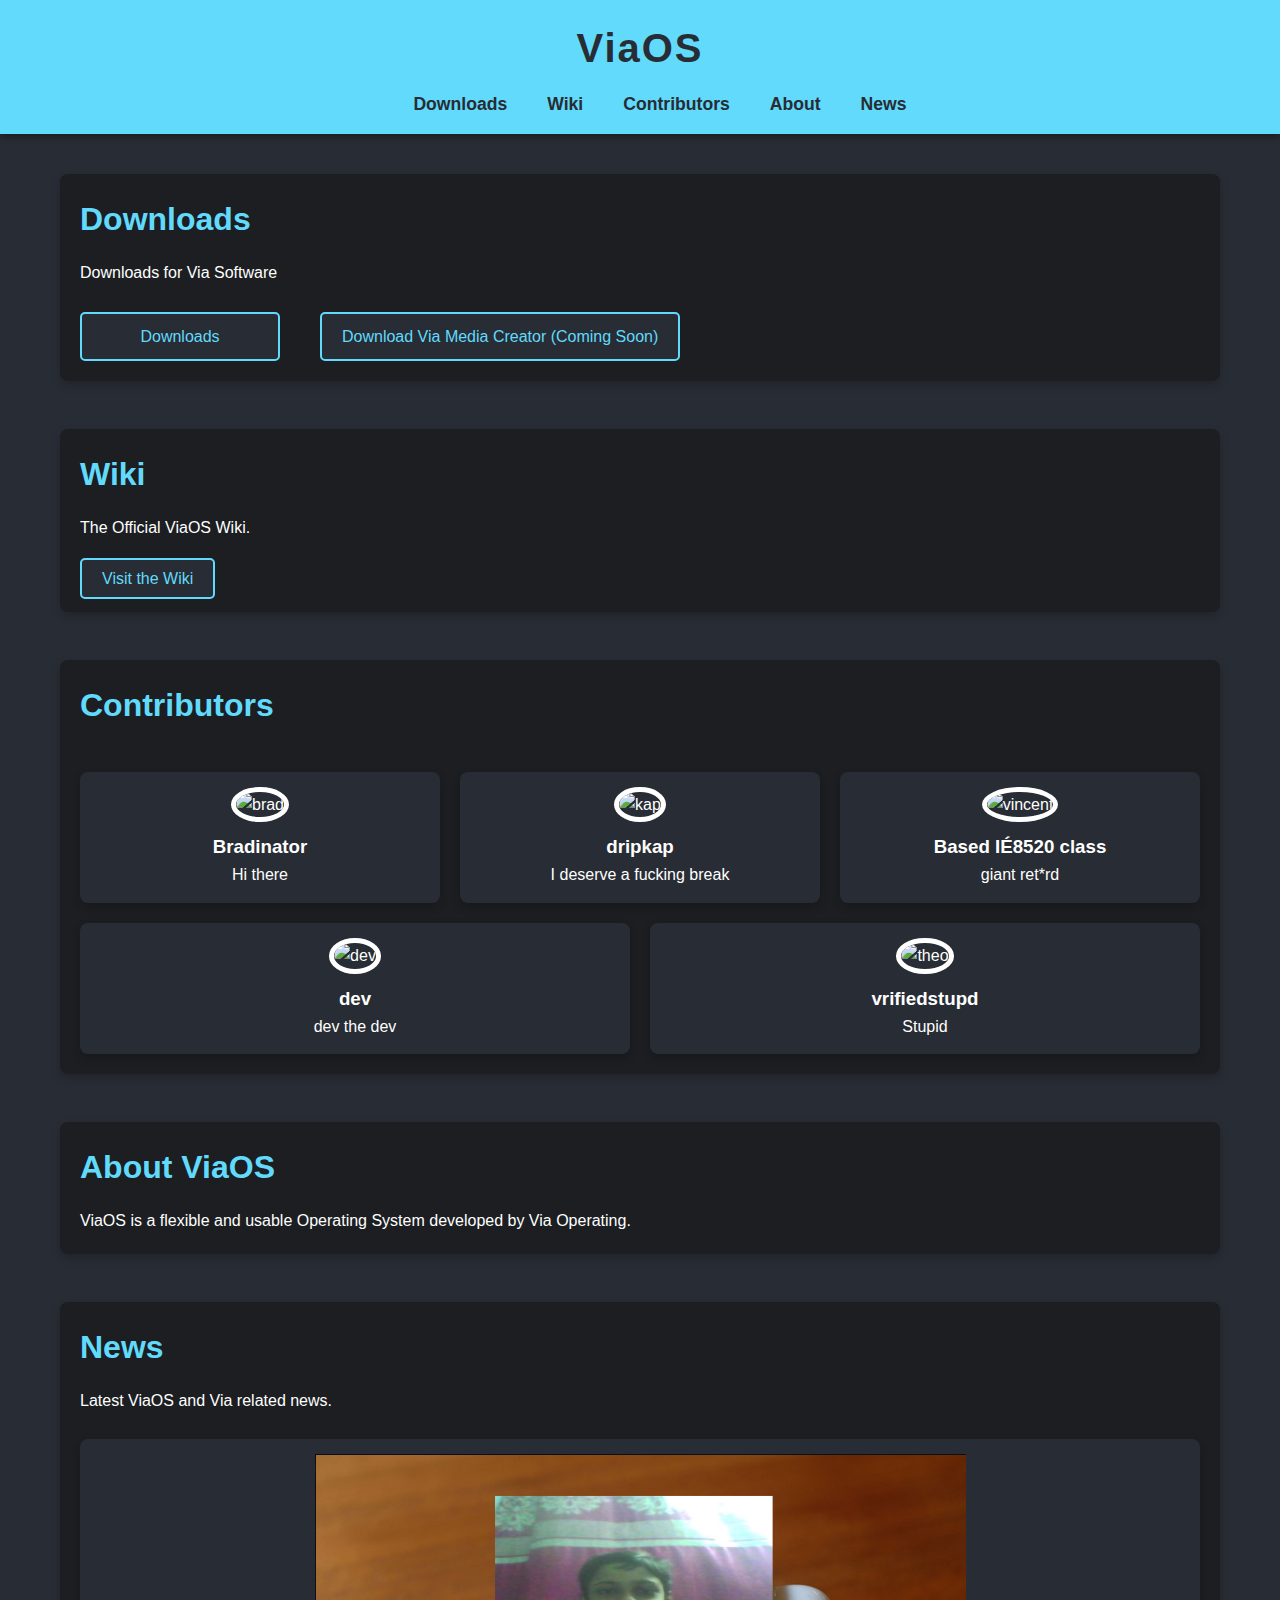
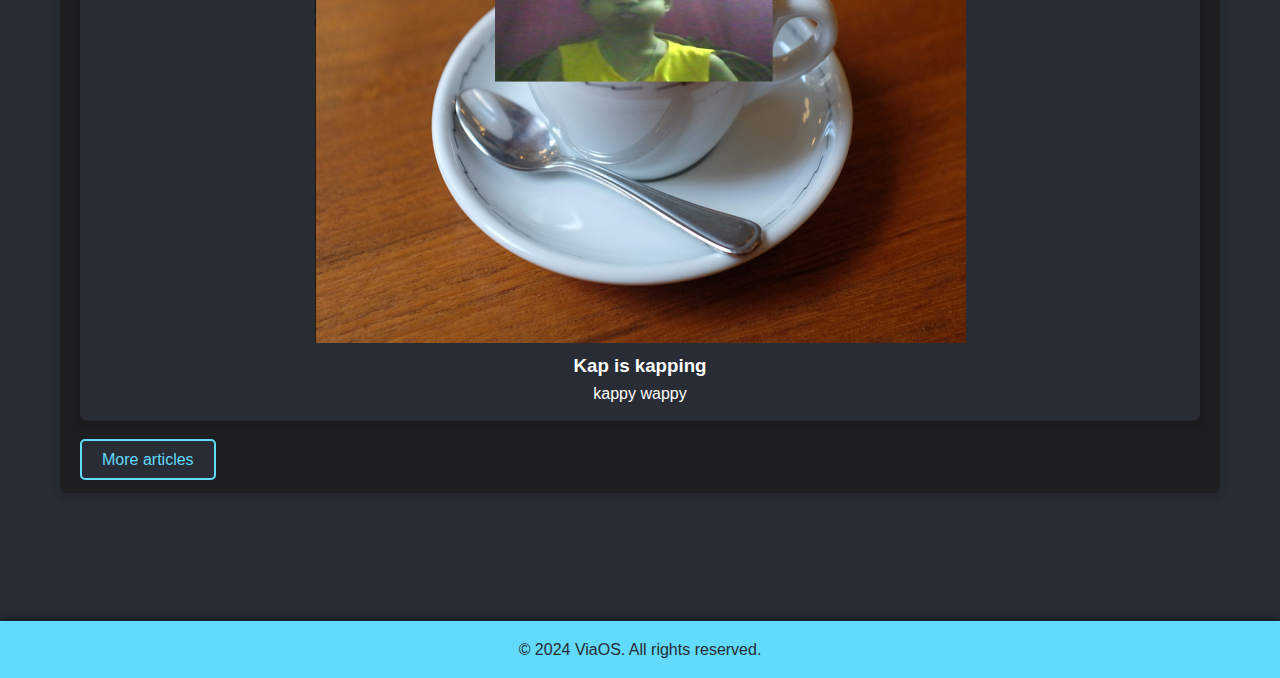
==== index.html @ a8d24699 "Update index.html" ====
<!DOCTYPE html>
<html lang="en">
<head>
    <meta charset="UTF-8">
    <meta name="viewport" content="width=device-width, initial-scale=1.0">
    <title>ViaOS</title>
    <link rel="stylesheet" href="css/style.css">
</head>
<body>
    <header>
        <div class="logo">
            <h1>ViaOS</h1>
        </div>
        <nav>
            <ul>
                <li><a href="#downloads">Downloads</a></li>
                <li><a href="#wiki">Wiki</a></li>
                <li><a href="#contributors">Contributors</a></li>
                <li><a href="#about">About</a></li>
                <li><a href="#News">News</a></li>
            </ul>
        </nav>
    </header>

    <main>
        <section id="downloads">
            <h2>Downloads</h2>
            <p>Downloads for Via Software</p>
            <br>
            <div class="download-buttons">
                <a href="https://via-operating.github.io/pages/downloads" class="download-button">Downloads</a>
                <br>
                <a href="../files/executables/viamc.exe" download="viamc.exe" class="download-button">Download Via Media Creator (Coming Soon)</a>
            </div>
        </section>

        <section id="wiki">
            <h2>Wiki</h2>
            <p>The Official ViaOS Wiki.</p>
            <br>
            <a href="https://github.com/Via-Operating/ViaOS/wiki" class="download-button">Visit the Wiki</a>
        </section>

        <section id="contributors">
            <h2>Contributors</h2>
            <br>
            <div class="contributors-list">
                <div class="contributor">
                    <img src="https://cdn.discordapp.com/avatars/1164786041920700497/e80e38b53eed5b082d1398f593a27514.webp?size=1024" alt="brad">
                    <h3>Bradinator</h3>
                    <p>Hi there</p>
                </div>
                <div class="contributor">
                    <img src="https://cdn.discordapp.com/avatars/1208324875119497287/6103230cf43e7e31fcb46871d1d49d25?size=1024" alt="kap">
                    <h3>dripkap</h3>
                    <p>I deserve a fucking break</p>
                </div>
                <div class="contributor">
                    <img src="https://cdn.discordapp.com/avatars/821483344025354331/66fbb96fe766e5fdfb233f2722d4ff5b?size=1024" alt="vincent">
                    <h3>Based IÉ8520 class</h3>
                    <p>giant ret*rd</p>
                </div>
                <div class="contributor">
                    <img src="https://cdn.discordapp.com/avatars/825275611328806912/3b33cbf11c7d83df98e858218eaf2d65?size=1024" alt="dev">
                    <h3>dev</h3>
                    <p>dev the dev</p>
                </div>
                <div class="contributor">
                    <img src="https://cdn.discordapp.com/avatars/839054949316427786/a554d7f95784fa4b3922f54869ffb888?size=1024" alt="theo">
                    <h3>vrifiedstupd</h3>
                    <p>Stupid</p>
                </div>
            </div>
        </section>

        <section id="about">
            <h2>About ViaOS</h2>
            <p>ViaOS is a flexible and usable Operating System developed by Via Operating.</p>
        </section>
        
        <section id="news">
            <h2>News</h2>
            <p>Latest ViaOS and Via related news.</p>
            <br>
            <div class="news">
                <img src="/files/images/Screenshot_2024-09-02_13-58-04.png" alt="kappuccino">
                <h3>Kap is kapping</h3>
                <p>kappy wappy</p>
            </div>
            <br>
            <a href="https://via-operating.github.io/pages/news" class="download-button">More articles</a>
        </section>
    </main>

    <footer>
        <p>&copy; 2024 ViaOS. All rights reserved.</p>
    </footer>
</body>
</html>
---- css/style.css ----
* {
  margin: 0;
  padding: 10;
  box-sizing: border-box;
}

body {
  font-family: 'Arial', sans-serif;
  line-height: 1.6;
  background-color: #282c34;
  color: #fefefe;
}

header {
  background-color: #61dafb;
  color: #282c34;
  padding: 1rem 0;
  text-align: center;
  box-shadow: 0 4px 6px rgba(0, 0, 0, 0.3);
  animation: slideIn 1s ease-out;
}

header .logo h1 {
  font-size: 2.5rem;
  font-weight: bold;
  letter-spacing: 2px;
  animation: fadeIn 2s ease-in-out;
}

nav ul {
  list-style: none;
  display: flex;
  justify-content: center;
  margin-top: 10px;
  animation: fadeIn 1.5s ease-in-out;
}

nav ul li {
  margin: 0 20px;
}

nav ul li a {
    color: #282c34;
    text-decoration: none;
    font-weight: bold;
    font-size: 1.1rem;
    transition: color 0.3s ease;
}

nav ul li a:hover {
    color: #fefefe;
}

main {
    padding: 40px 20px;
    max-width: 1200px;
    margin: 0 auto;
    animation: fadeInUp 1.5s ease-in-out;
}

section {
    margin-bottom: 3rem;
    padding: 20px;
    background-color: #1c1e22;
    border-radius: 8px;
    box-shadow: 0 4px 10px rgba(0, 0, 0, 0.2);
    transition: transform 0.3s ease;
}

section:hover {
    transform: translateY(-5px);
}

h2 {
    margin-bottom: 15px;
    color: #61dafb;
    font-size: 2rem;
}

.download-buttons {
    display: flex;
    flex-wrap: wrap;
    gap: 20px;
}

.download-button {
    padding: 10px 20px;
    background-color: #282c34;
    color: #61dafb;
    text-decoration: none;
    border-radius: 5px;
    border: 2px solid #61dafb;
    transition: background-color 0.3s ease, transform 0.3s ease;
    text-align: center;
    min-width: 200px;
}

.download-button:hover {
    background-color: #61dafb;
    color: #282c34;
    transform: scale(1.05);
}

.contributors-list {
    display: flex;
    flex-wrap: wrap;
    gap: 20px;
    justify-content: center;
}

.contributor {
    flex: 1 1 calc(33.333% - 20px);
    background-color: #282c34;
    padding: 15px;
    border-radius: 8px;
    text-align: center;
    box-shadow: 0 4px 10px rgba(0, 0, 0, 0.2);
    transition: transform 0.3s ease;
}

.contributor:hover {
    transform: translateY(-5px);
}

.contributor img {
    width: 80px;
    height: 80px;
    border-radius: 50%;
    margin-bottom: 10px;
    border: 2px solid #61dafb;
}

.news {
    flex: 1 1 calc(33.333% - 20px);
    background-color: #282c34;
    padding: 15px;
    border-radius: 8px;
    text-align: center;
    box-shadow: 0 4px 10px rgba(0, 0, 0, 0.2);
    transition: transform 0.3s ease;
}

.news:hover {
    transform: translateY(-5px);
}

.contributor img {
    width: 80px;
    height: 80px;
    border: 5px solid #FFFFFF;
}

footer {
    background-color: #61dafb;
    color: #282c34;
    text-align: center;
    padding: 1rem 0;
    margin-top: 40px;
    box-shadow: 0 -4px 6px rgba(0, 0, 0, 0.3);
}

/* Animations */
@keyframes slideIn {
    from {
        transform: translateY(-100%);
        opacity: 0;
    }
    to {
        transform: translateY(0);
        opacity: 1;
    }
}

@keyframes fadeIn {
    from {
        opacity: 0;
    }
    to {
        opacity: 1;
    }
}

@keyframes fadeInUp {
    from {
        opacity: 0;
        transform: translateY(20px);
    }
    to {
        opacity: 1;
        transform: translateY(0);
    }
}
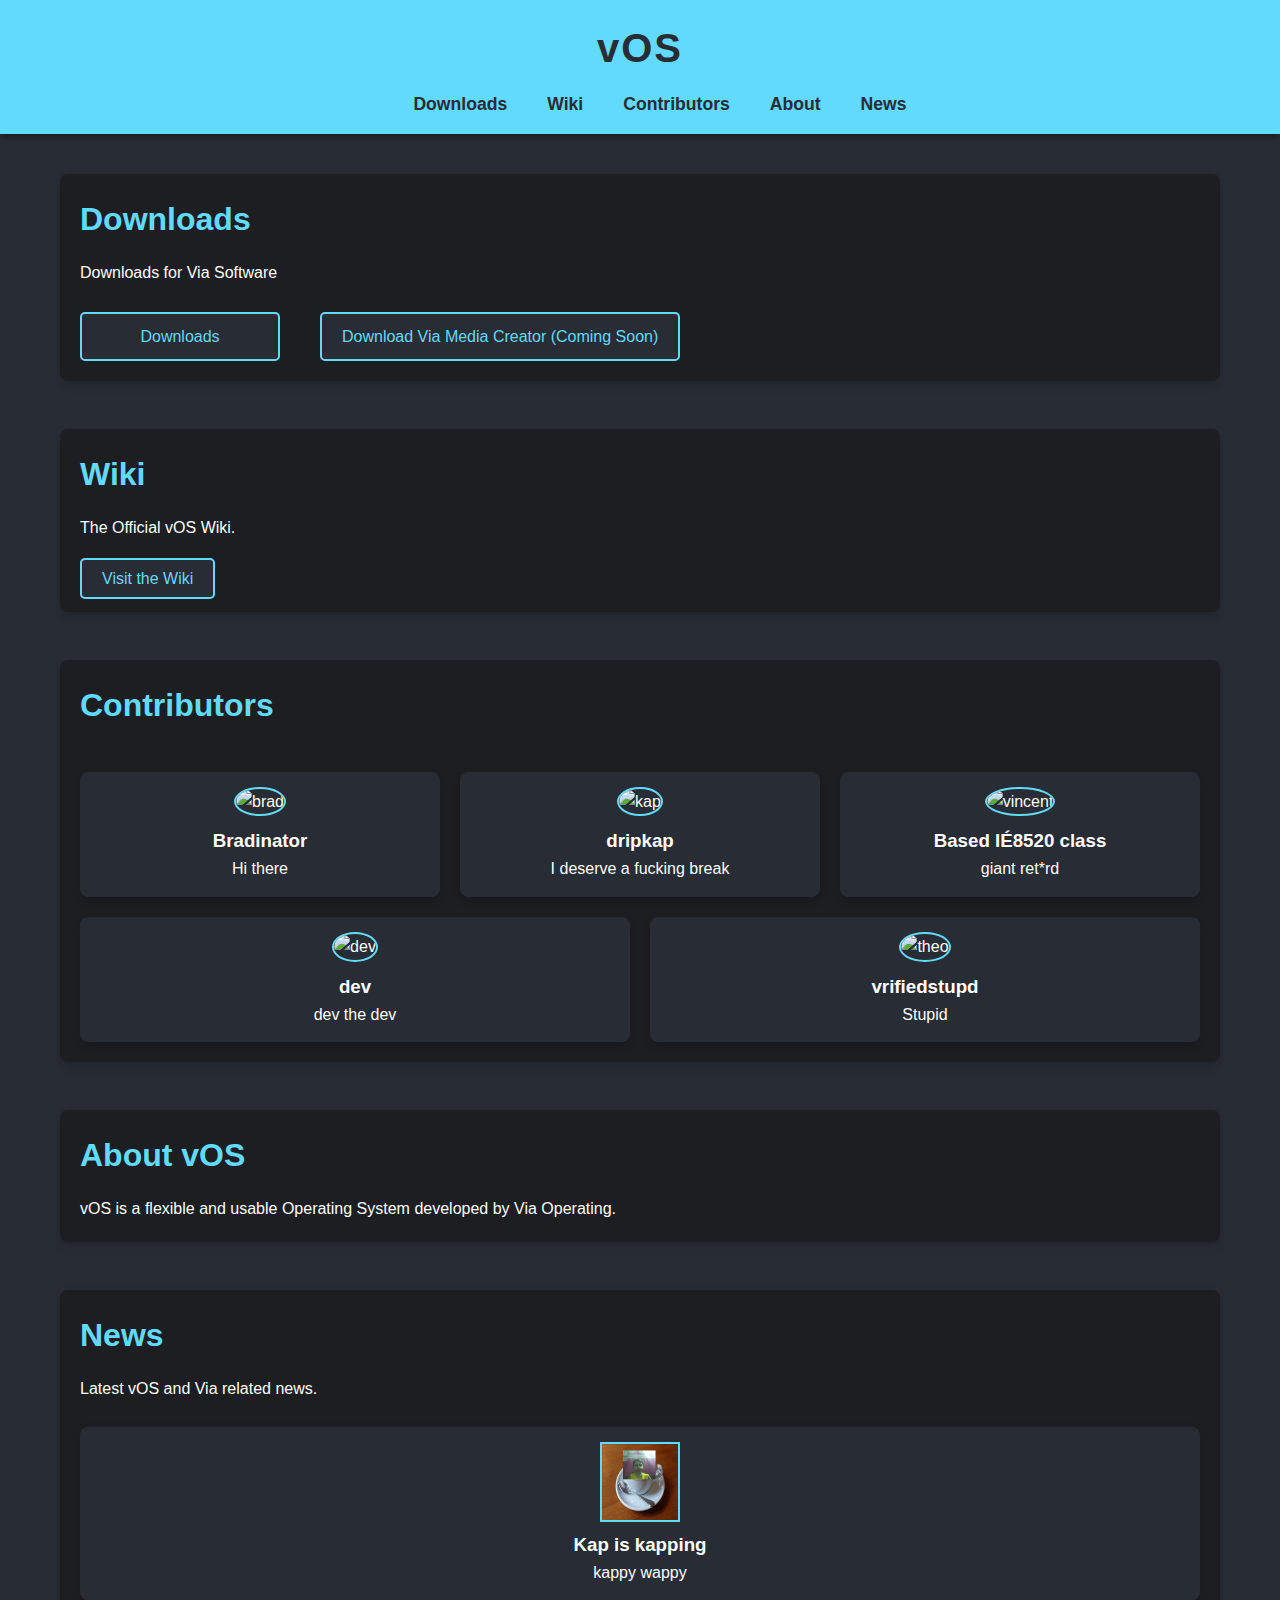
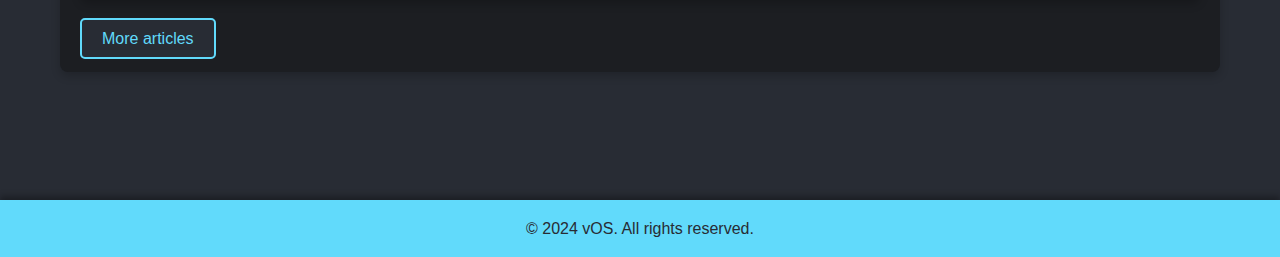
==== commit 0db9905f: "Update index.html" ====
--- a/index.html
+++ b/index.html
@@ -3,13 +3,13 @@
 <head>
     <meta charset="UTF-8">
     <meta name="viewport" content="width=device-width, initial-scale=1.0">
-    <title>ViaOS</title>
+    <title>vOS</title>
     <link rel="stylesheet" href="css/style.css">
 </head>
 <body>
     <header>
         <div class="logo">
-            <h1>ViaOS</h1>
+            <h1>vOS</h1>
         </div>
         <nav>
             <ul>
@@ -17,7 +17,7 @@
                 <li><a href="#wiki">Wiki</a></li>
                 <li><a href="#contributors">Contributors</a></li>
                 <li><a href="#about">About</a></li>
-                <li><a href="#News">News</a></li>
+                <li><a href="#news">News</a></li>
             </ul>
         </nav>
     </header>
@@ -36,9 +36,9 @@
 
         <section id="wiki">
             <h2>Wiki</h2>
-            <p>The Official ViaOS Wiki.</p>
+            <p>The Official vOS Wiki.</p>
             <br>
-            <a href="https://github.com/Via-Operating/ViaOS/wiki" class="download-button">Visit the Wiki</a>
+            <a href="https://github.com/Via-Operating/vOS/wiki" class="download-button">Visit the Wiki</a>
         </section>
 
         <section id="contributors">
@@ -74,13 +74,13 @@
         </section>
 
         <section id="about">
-            <h2>About ViaOS</h2>
-            <p>ViaOS is a flexible and usable Operating System developed by Via Operating.</p>
+            <h2>About vOS</h2>
+            <p>vOS is a flexible and usable Operating System developed by Via Operating.</p>
         </section>
         
         <section id="news">
             <h2>News</h2>
-            <p>Latest ViaOS and Via related news.</p>
+            <p>Latest vOS and Via related news.</p>
             <br>
             <div class="news">
                 <img src="/files/images/Screenshot_2024-09-02_13-58-04.png" alt="kappuccino">
@@ -93,7 +93,7 @@
     </main>
 
     <footer>
-        <p>&copy; 2024 ViaOS. All rights reserved.</p>
+        <p>&copy; 2024 vOS. All rights reserved.</p>
     </footer>
 </body>
 </html>
--- a/css/style.css
+++ b/css/style.css
@@ -144,10 +144,10 @@
     transform: translateY(-5px);
 }
 
-.contributor img {
+.news img {
     width: 80px;
     height: 80px;
-    border: 5px solid #FFFFFF;
+    border: 2px solid #61dafb;
 }
 
 footer {
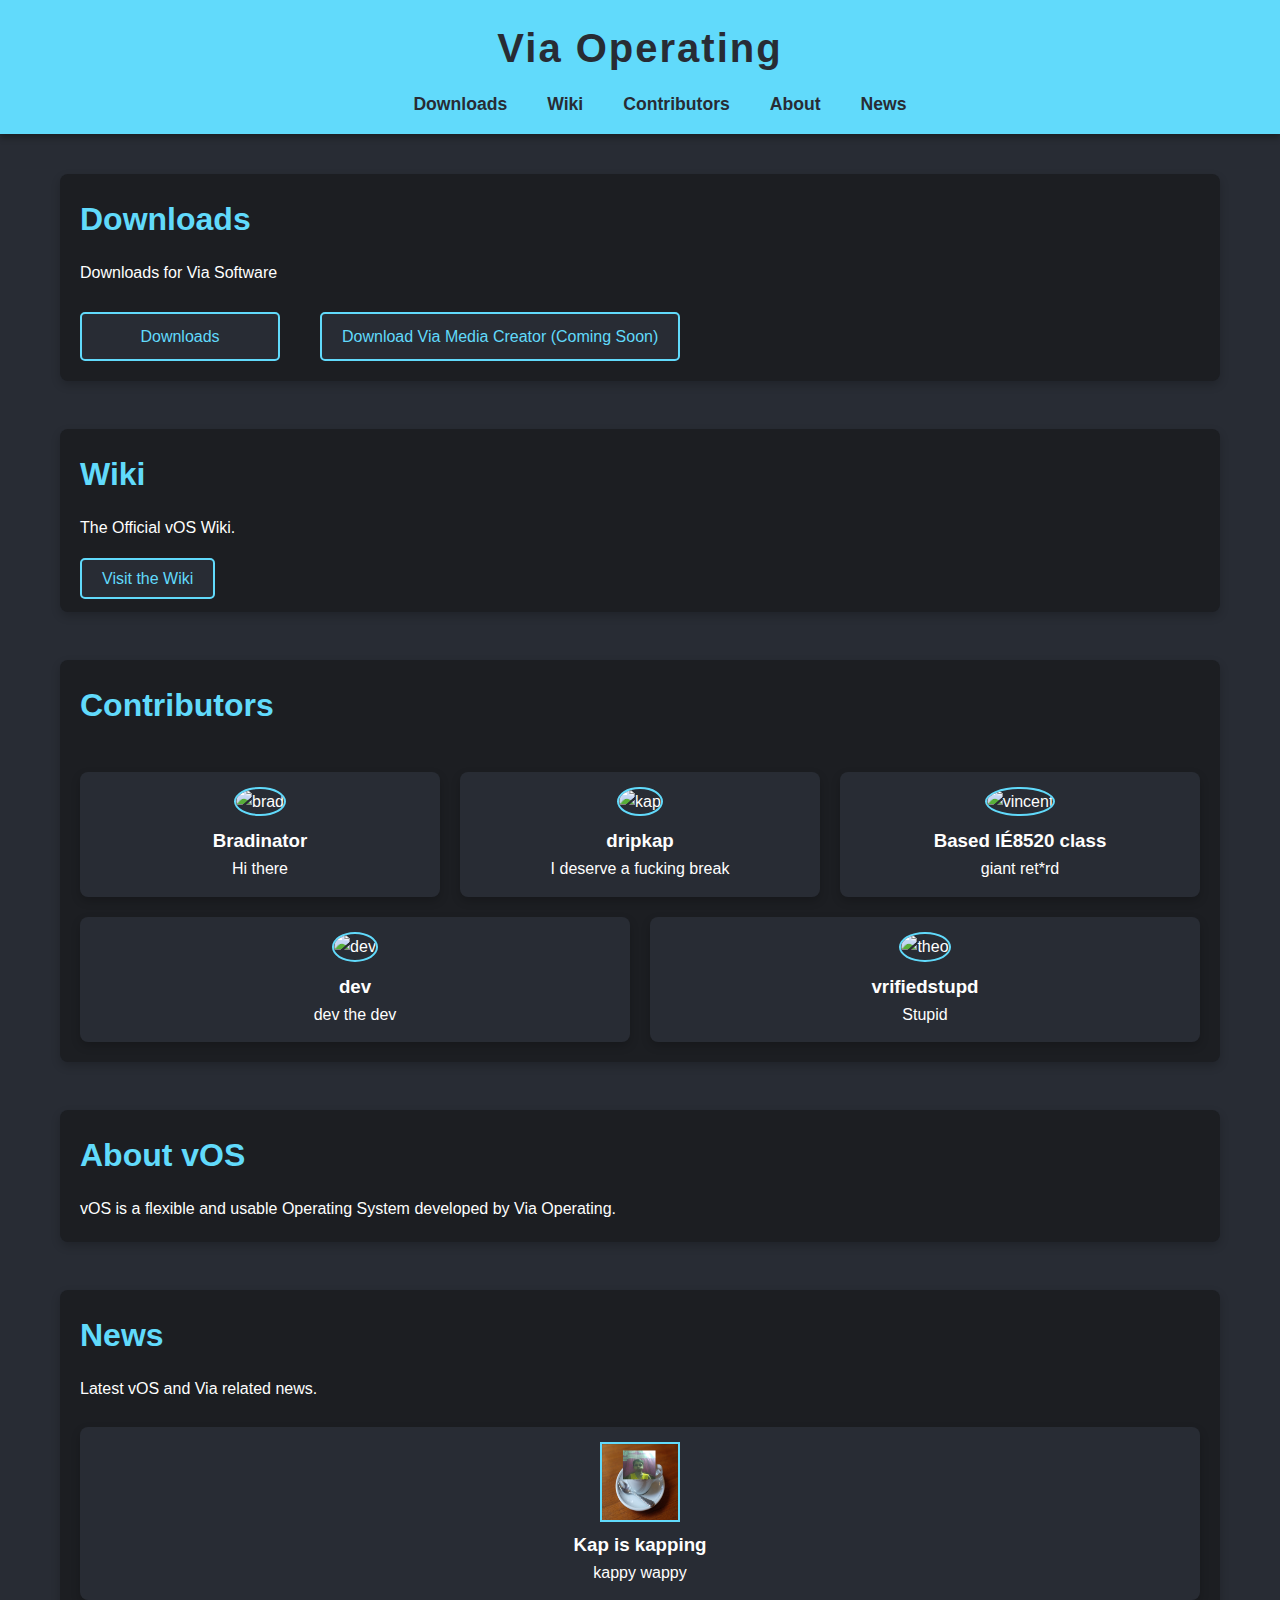
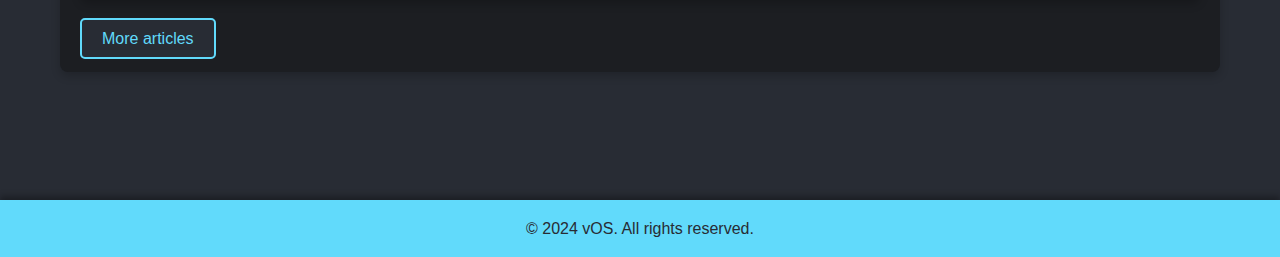
==== commit f6c764b9: "Update index.html" ====
--- a/index.html
+++ b/index.html
@@ -9,7 +9,7 @@
 <body>
     <header>
         <div class="logo">
-            <h1>vOS</h1>
+            <h1>Via Operating</h1>
         </div>
         <nav>
             <ul>
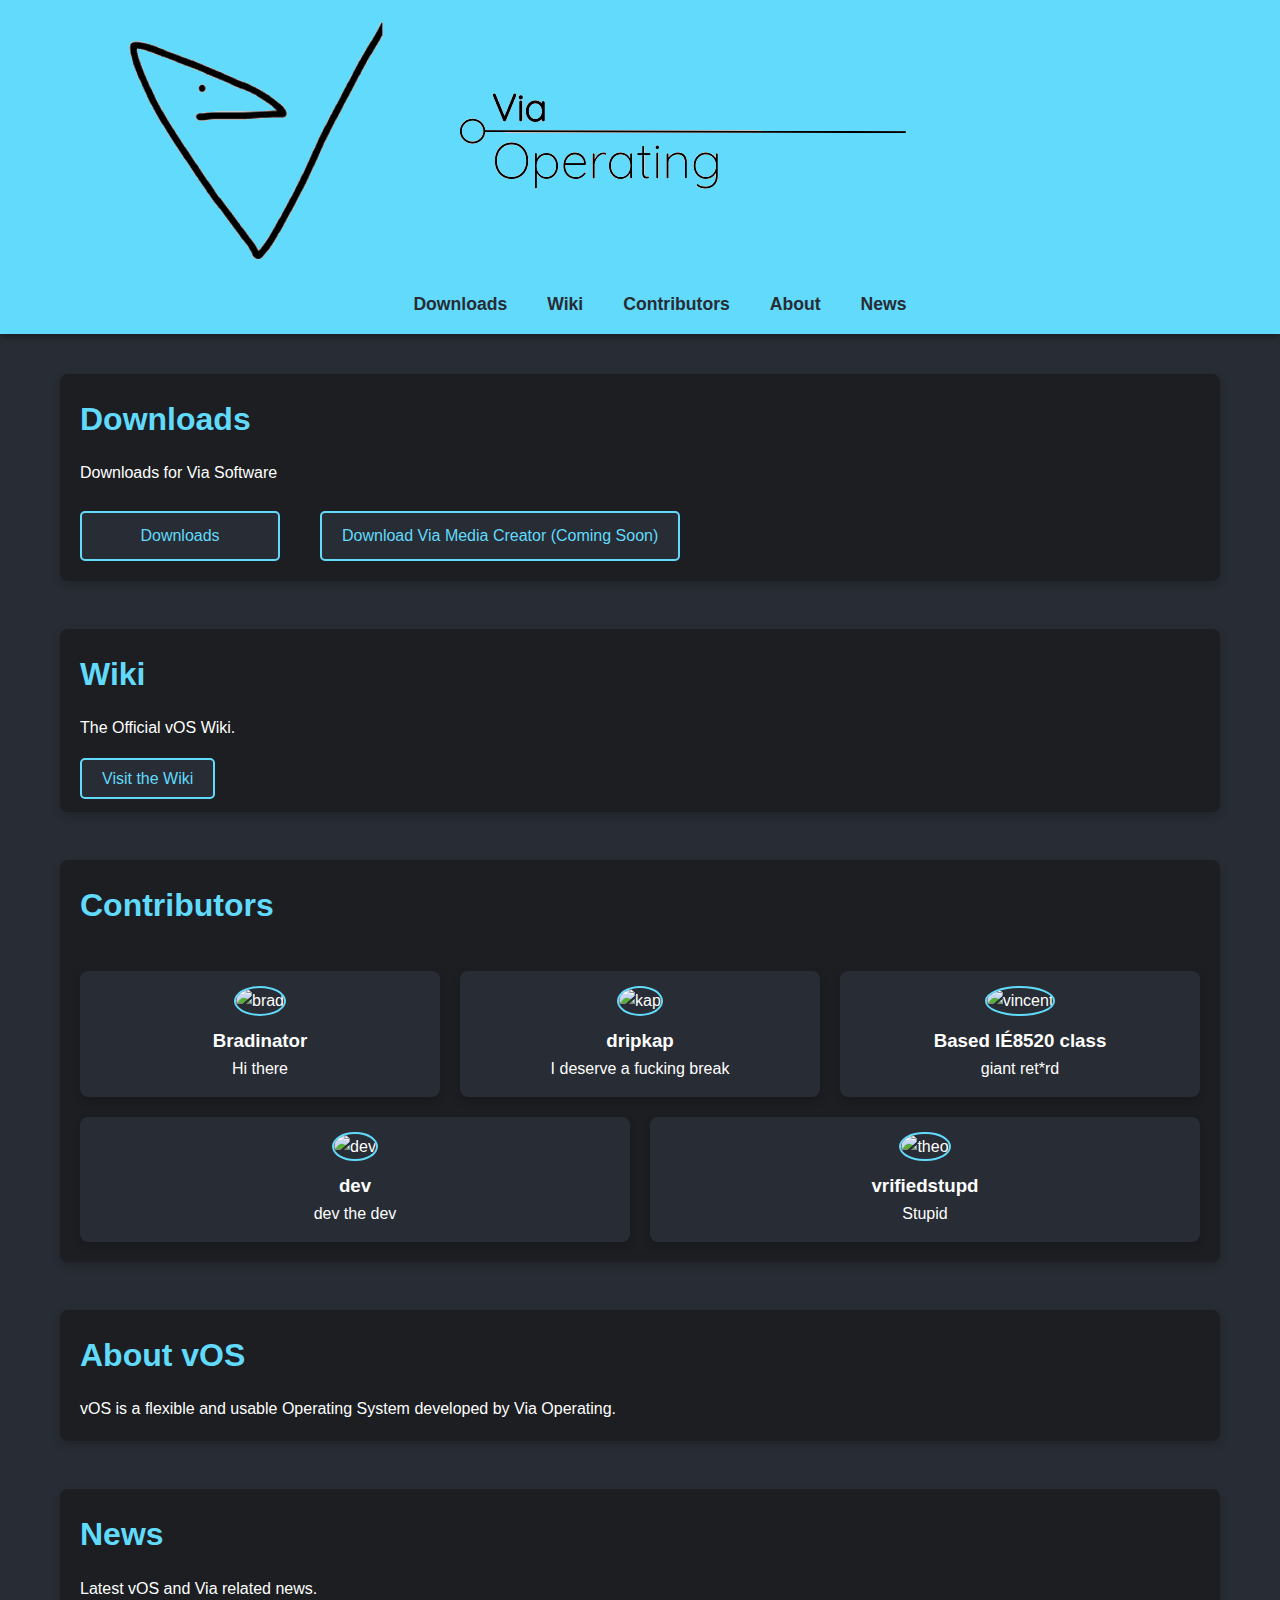
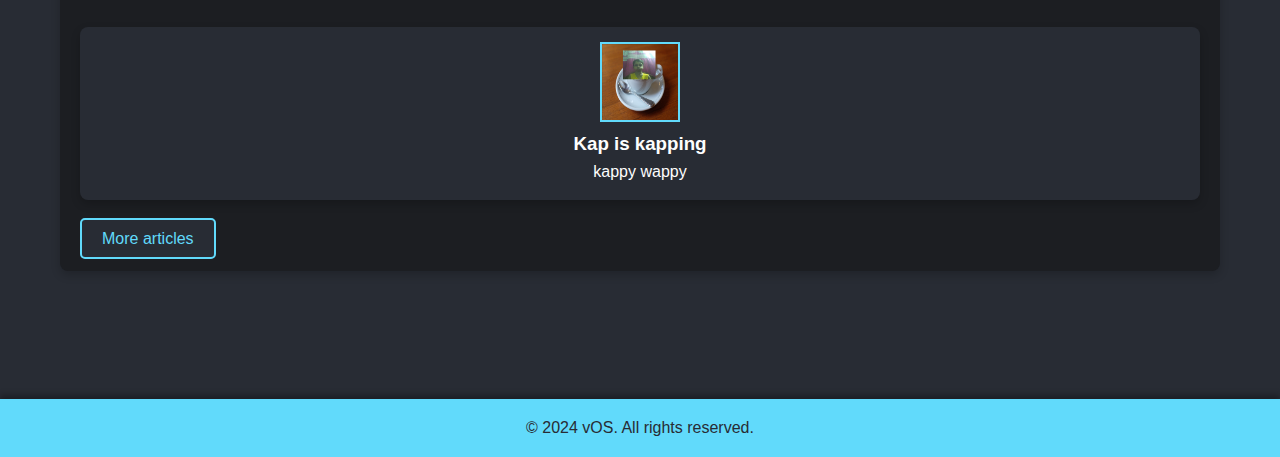
==== commit 01035f54: "Update index.html" ====
--- a/index.html
+++ b/index.html
@@ -9,7 +9,7 @@
 <body>
     <header>
         <div class="logo">
-            <h1>Via Operating</h1>
+            <img src="files/images/viaLogoWebsite.png" alt="Via">
         </div>
         <nav>
             <ul>
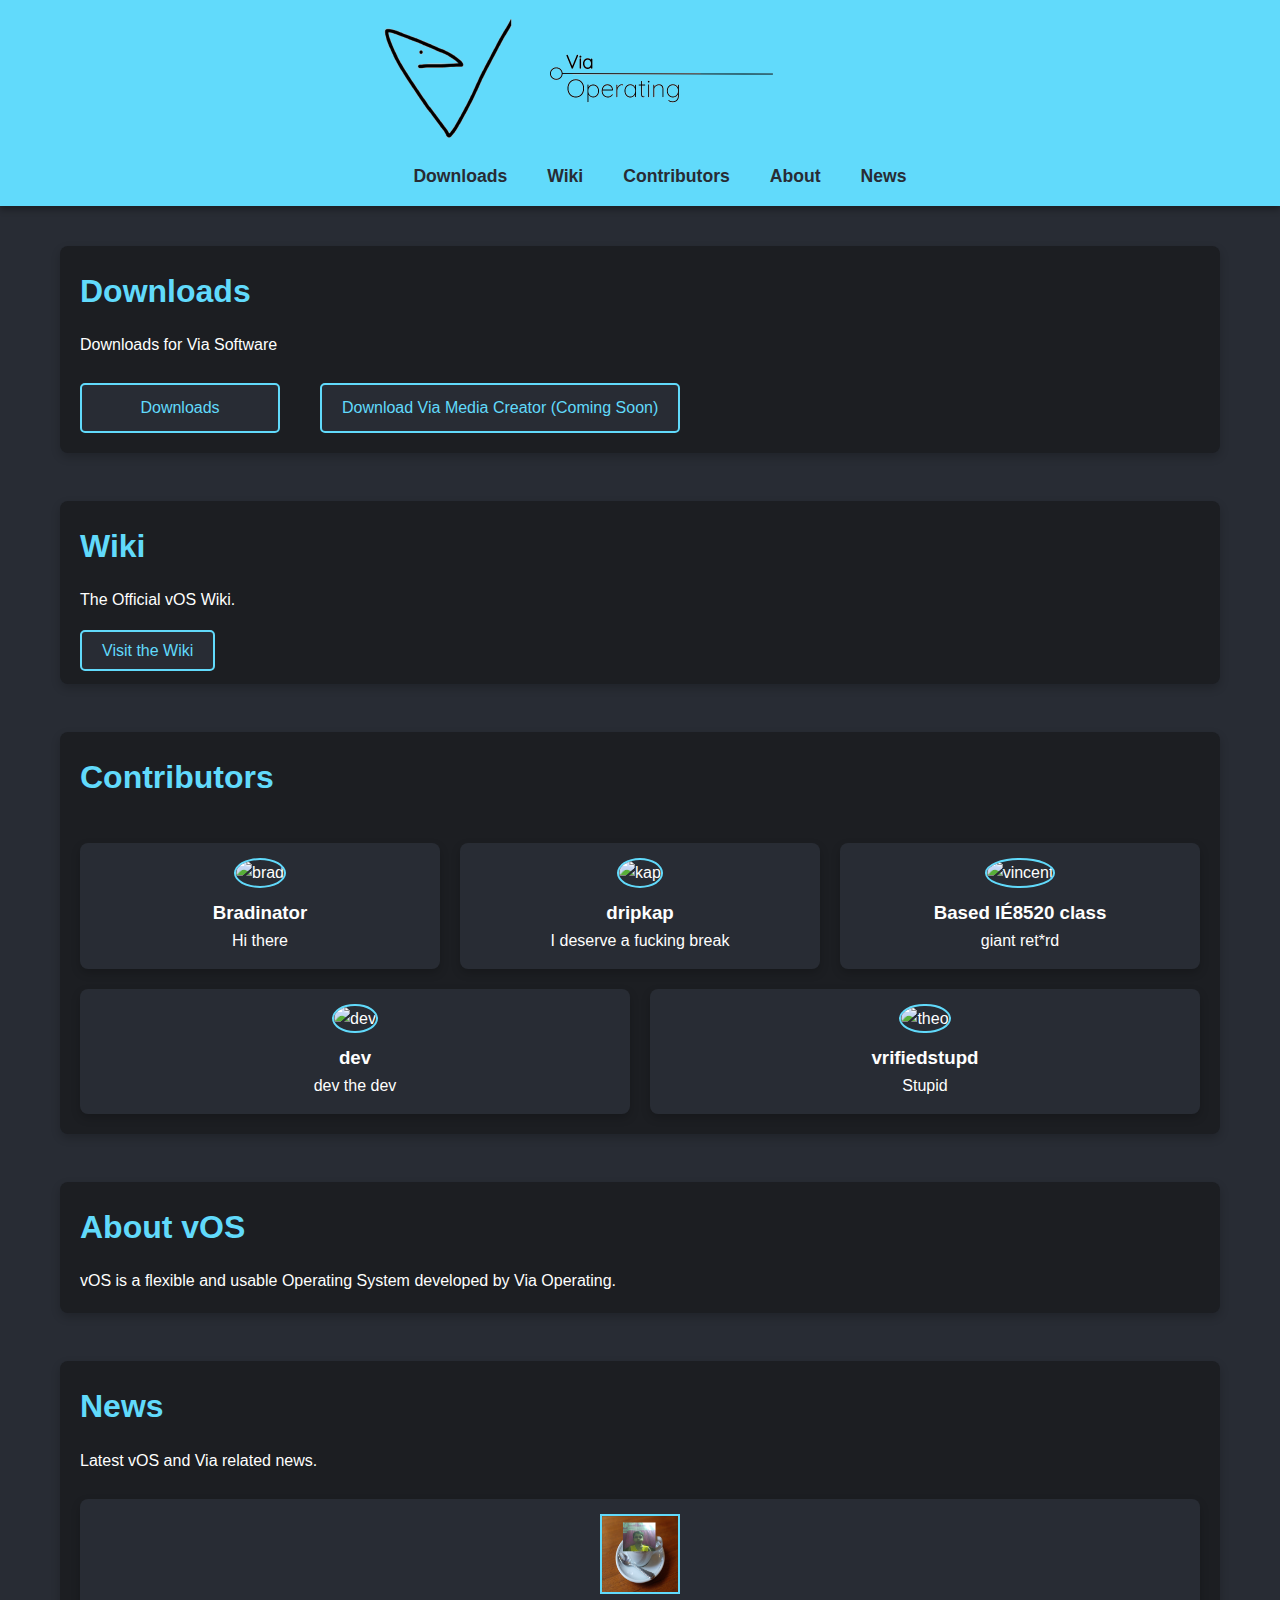
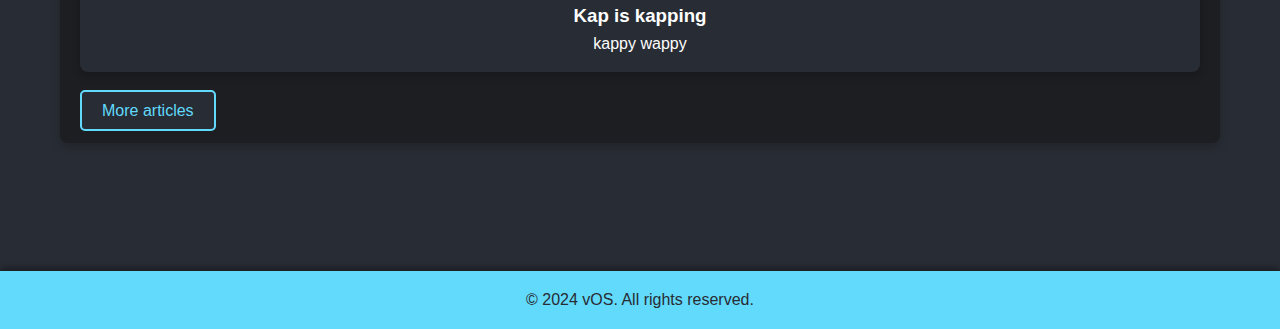
==== commit f0fb0659: "Update index.html" ====
--- a/index.html
+++ b/index.html
@@ -9,7 +9,7 @@
 <body>
     <header>
         <div class="logo">
-            <img src="files/images/viaLogoWebsite.png" alt="Via">
+            <img src="files/images/viaLogoWeb.png" alt="Via">
         </div>
         <nav>
             <ul>
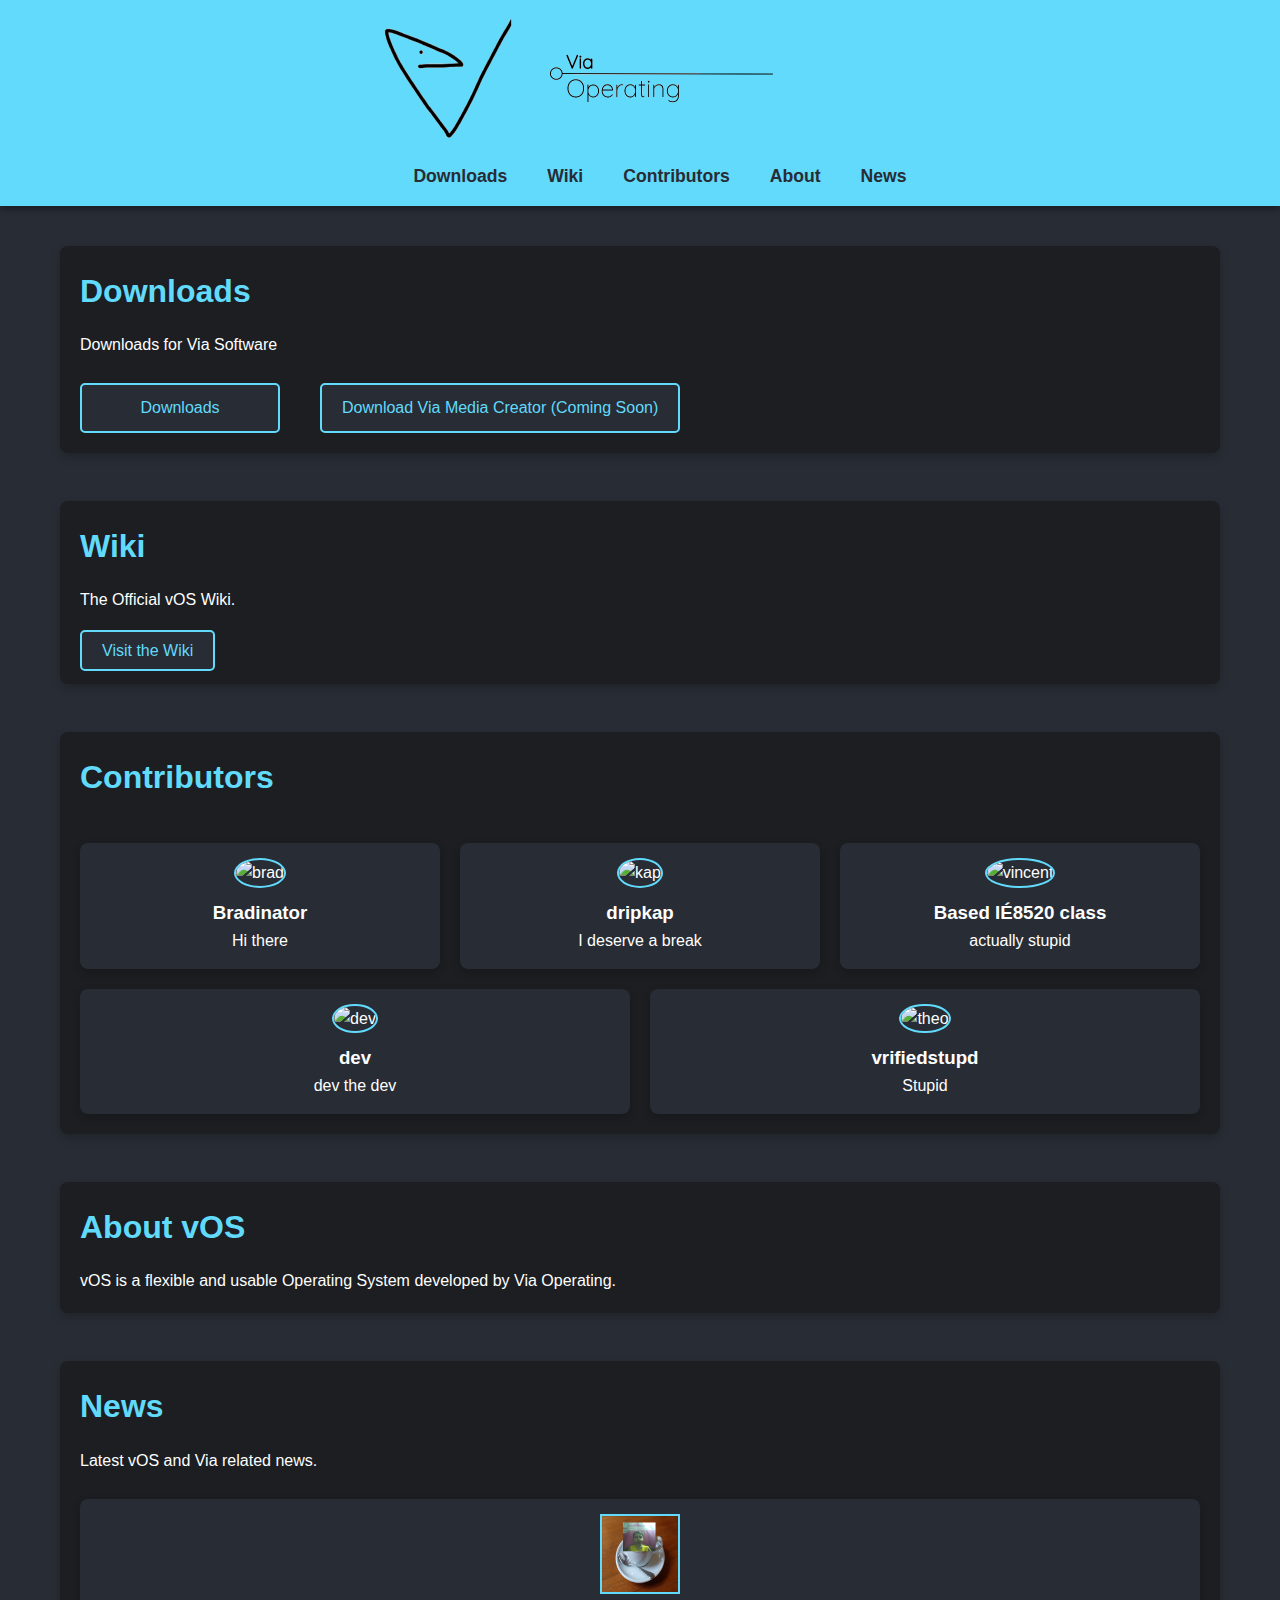
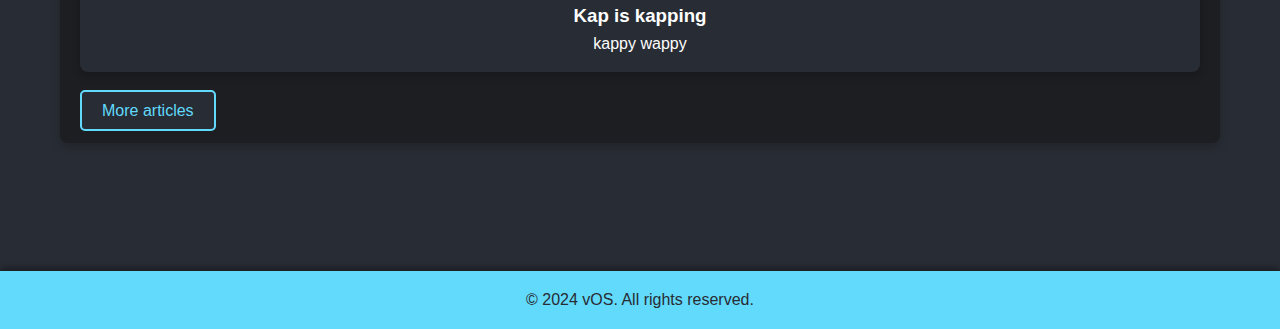
==== commit 1339b1a9: "Update index.html" ====
--- a/index.html
+++ b/index.html
@@ -53,12 +53,12 @@
                 <div class="contributor">
                     <img src="https://cdn.discordapp.com/avatars/1208324875119497287/6103230cf43e7e31fcb46871d1d49d25?size=1024" alt="kap">
                     <h3>dripkap</h3>
-                    <p>I deserve a fucking break</p>
+                    <p>I deserve a break</p>
                 </div>
                 <div class="contributor">
                     <img src="https://cdn.discordapp.com/avatars/821483344025354331/66fbb96fe766e5fdfb233f2722d4ff5b?size=1024" alt="vincent">
                     <h3>Based IÉ8520 class</h3>
-                    <p>giant ret*rd</p>
+                    <p>actually stupid</p>
                 </div>
                 <div class="contributor">
                     <img src="https://cdn.discordapp.com/avatars/825275611328806912/3b33cbf11c7d83df98e858218eaf2d65?size=1024" alt="dev">
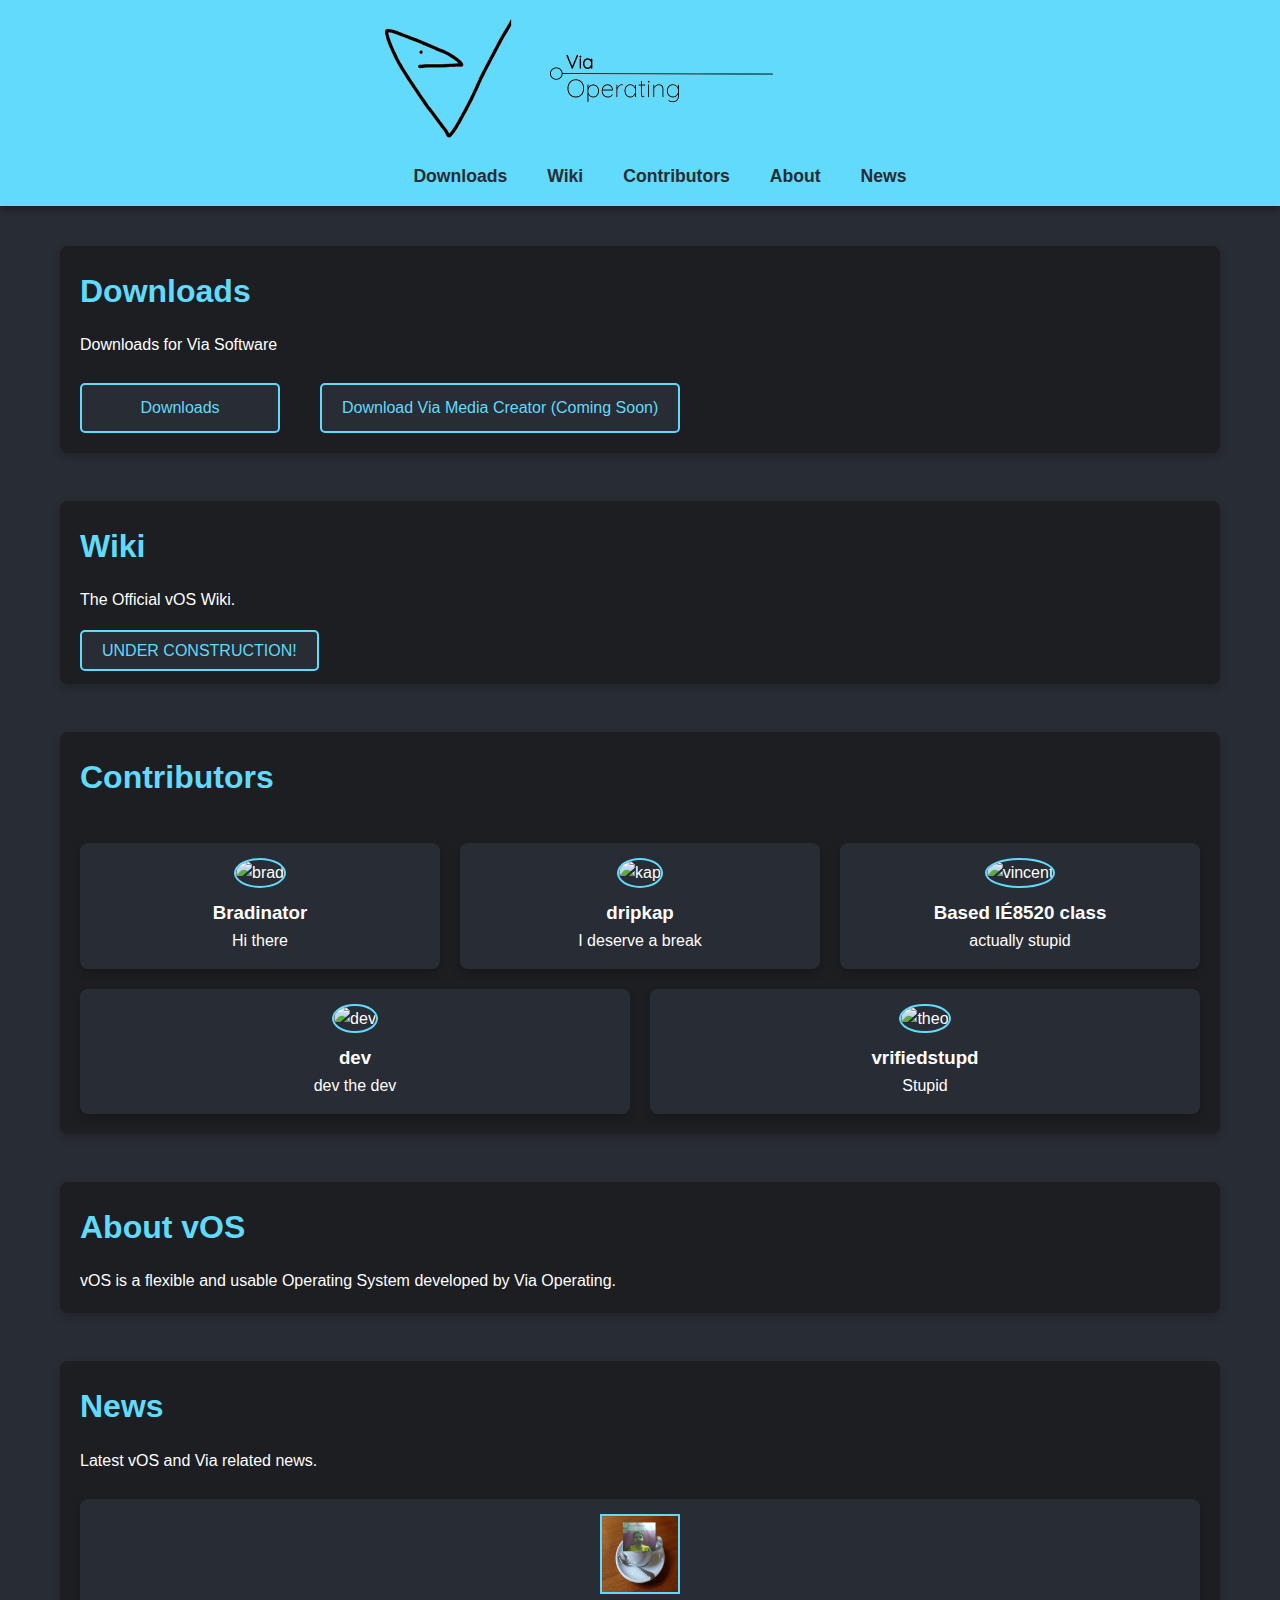
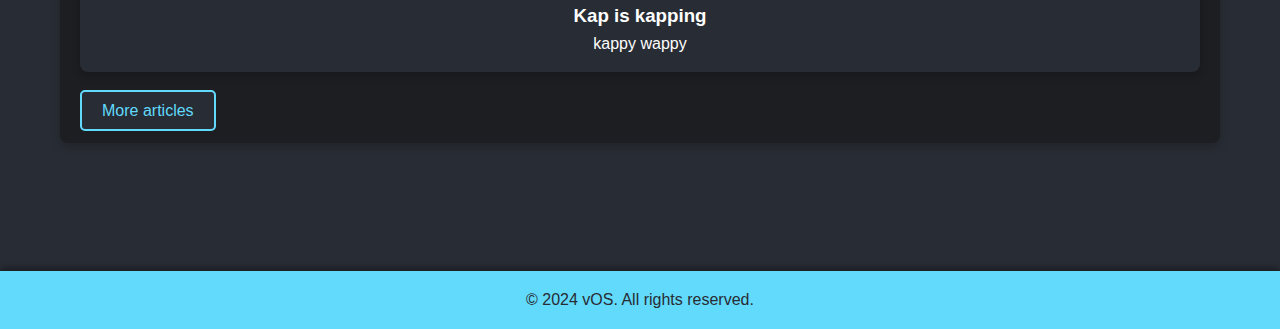
==== commit 151f019d: "Update index.html" ====
--- a/index.html
+++ b/index.html
@@ -38,7 +38,7 @@
             <h2>Wiki</h2>
             <p>The Official vOS Wiki.</p>
             <br>
-            <a href="https://github.com/Via-Operating/vOS/wiki" class="download-button">Visit the Wiki</a>
+            <a href="https://github.com/" class="download-button">UNDER CONSTRUCTION!</a>
         </section>
 
         <section id="contributors">
